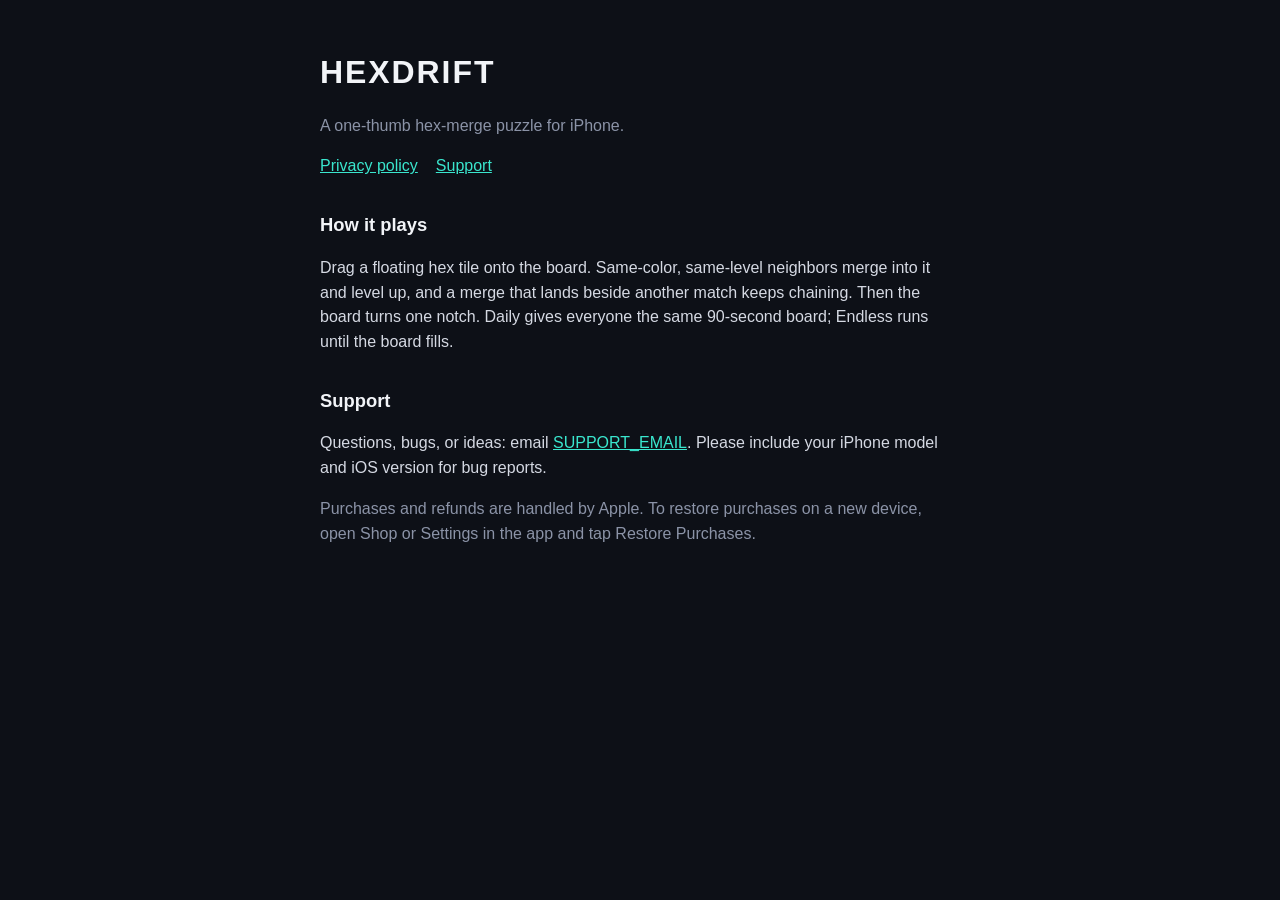
==== index.html @ c7ffd38e "Privacy policy and support pages Co-Authored-By: Claude Fable 5.1 <noreply@anthropic.com>" ====
<!doctype html>
<html lang="en">
<head>
<meta charset="utf-8">
<meta name="viewport" content="width=device-width, initial-scale=1">
<title>Hexdrift</title>
<link rel="stylesheet" href="style.css">
</head>
<body>
<main>
  <h1>HEXDRIFT</h1>
  <p class="dim">A one-thumb hex-merge puzzle for iPhone.</p>
  <nav><a href="privacy.html">Privacy policy</a><a href="#support">Support</a></nav>

  <h2>How it plays</h2>
  <p>Drag a floating hex tile onto the board. Same-color, same-level neighbors merge into it and level up, and a merge that lands beside another match keeps chaining. Then the board turns one notch. Daily gives everyone the same 90-second board; Endless runs until the board fills.</p>

  <h2 id="support">Support</h2>
  <p>Questions, bugs, or ideas: email <a href="mailto:SUPPORT_EMAIL">SUPPORT_EMAIL</a>. Please include your iPhone model and iOS version for bug reports.</p>
  <p class="dim">Purchases and refunds are handled by Apple. To restore purchases on a new device, open Shop or Settings in the app and tap Restore Purchases.</p>
</main>
</body>
</html>
---- style.css ----
:root { color-scheme: dark; }
body { margin: 0; background: #0d1017; color: #f2f4f8; font-family: -apple-system, BlinkMacSystemFont, "Segoe UI", Roboto, sans-serif; line-height: 1.55; }
main { max-width: 640px; margin: 0 auto; padding: 48px 24px 64px; }
h1 { font-size: 2rem; letter-spacing: 0.06em; margin: 0 0 4px; }
h2 { font-size: 1.15rem; margin: 32px 0 8px; }
p, li { color: #d5d9e3; }
.dim { color: #8b93a7; }
a { color: #3ae6ce; }
nav a { margin-right: 18px; }
ul { padding-left: 20px; }
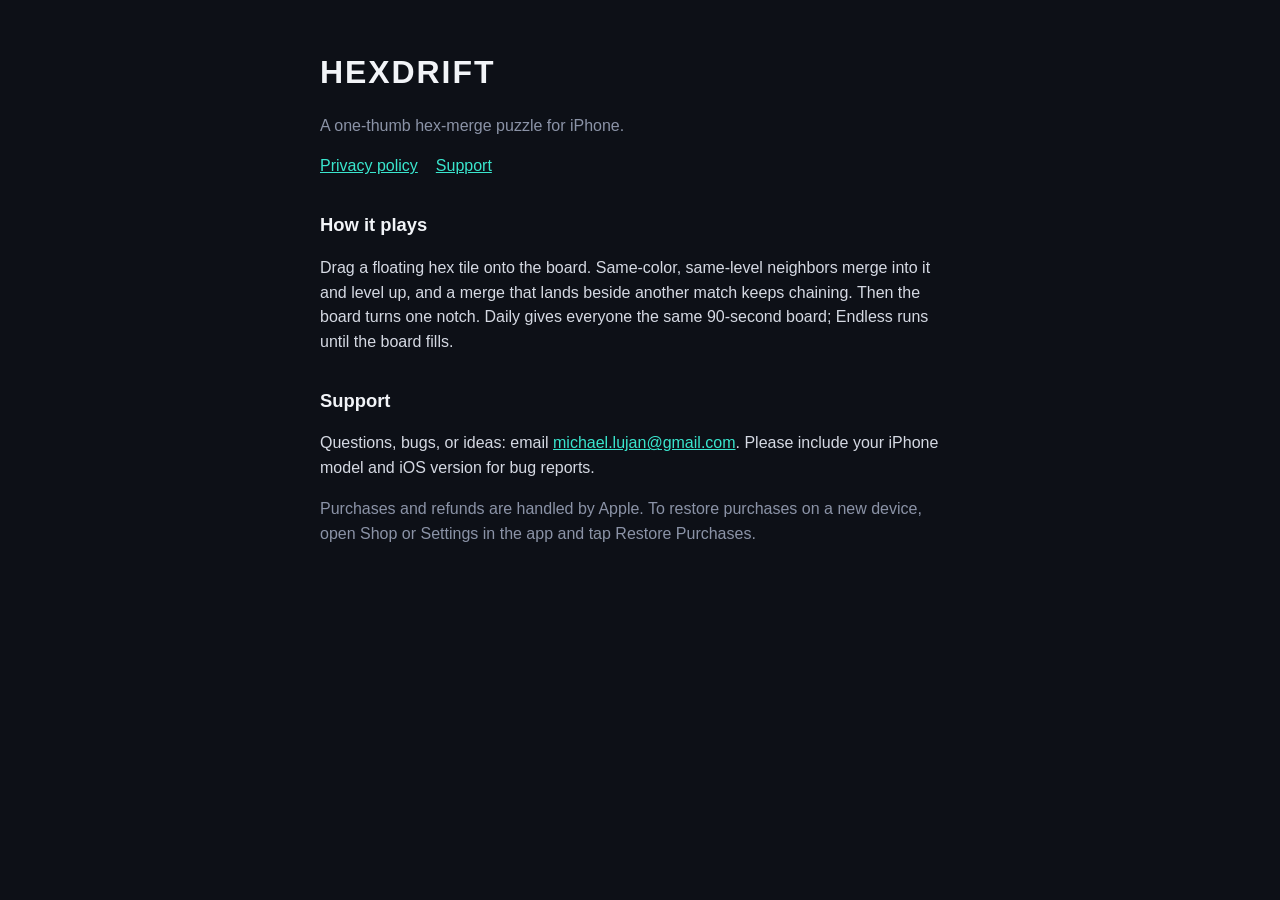
==== commit 56c3f2a7: "Add support email Co-Authored-By: Claude Fable 5.1 <noreply@anthropic.com>" ====
--- a/index.html
+++ b/index.html
@@ -16,7 +16,7 @@
   <p>Drag a floating hex tile onto the board. Same-color, same-level neighbors merge into it and level up, and a merge that lands beside another match keeps chaining. Then the board turns one notch. Daily gives everyone the same 90-second board; Endless runs until the board fills.</p>
 
   <h2 id="support">Support</h2>
-  <p>Questions, bugs, or ideas: email <a href="mailto:SUPPORT_EMAIL">SUPPORT_EMAIL</a>. Please include your iPhone model and iOS version for bug reports.</p>
+  <p>Questions, bugs, or ideas: email <a href="mailto:michael.lujan@gmail.com">michael.lujan@gmail.com</a>. Please include your iPhone model and iOS version for bug reports.</p>
   <p class="dim">Purchases and refunds are handled by Apple. To restore purchases on a new device, open Shop or Settings in the app and tap Restore Purchases.</p>
 </main>
 </body>
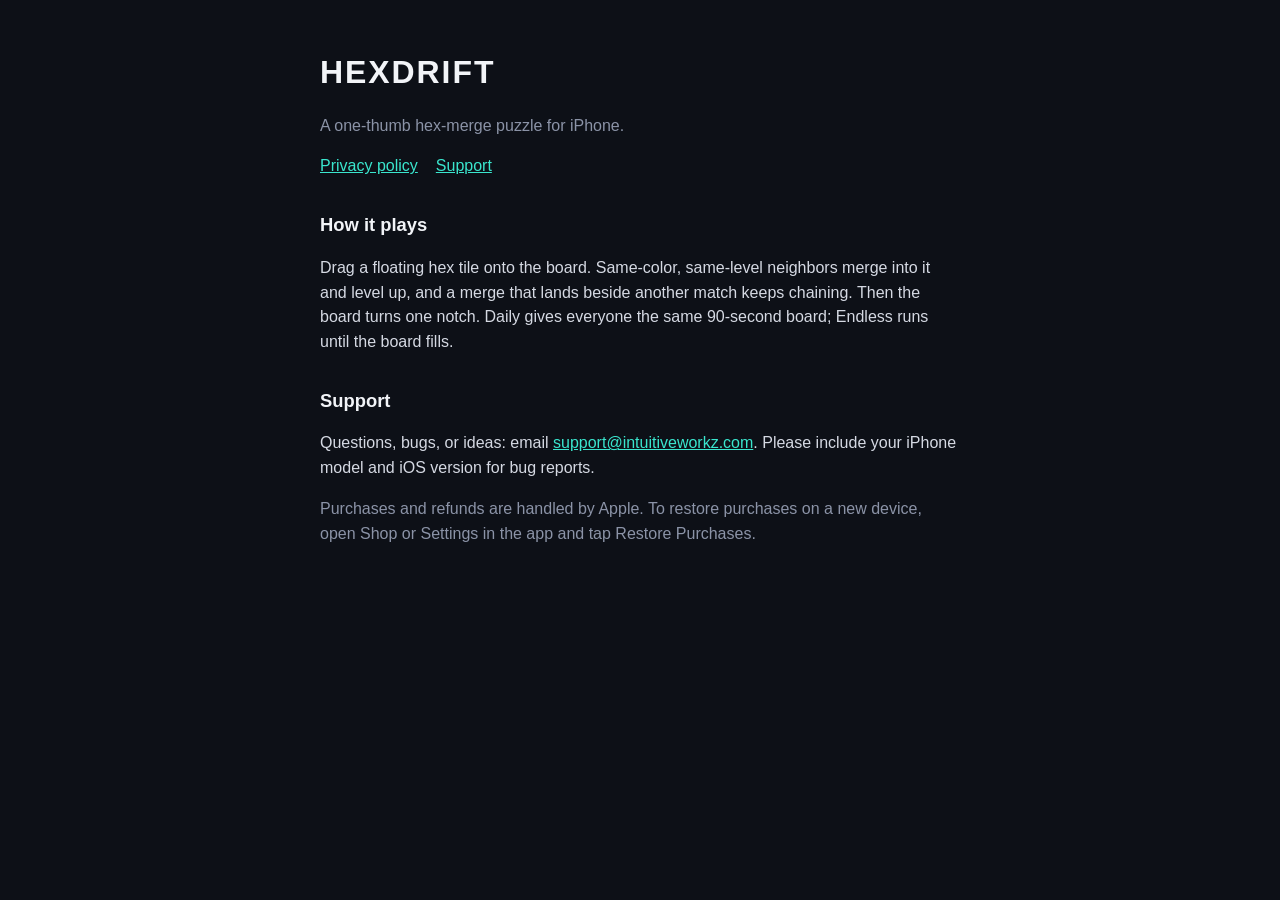
==== commit c3ca4dc9: "Contact: support@intuitiveworkz.com Co-Authored-By: Claude Opus 5.5 <noreply@anthropic.com>" ====
--- a/index.html
+++ b/index.html
@@ -16,7 +16,7 @@
   <p>Drag a floating hex tile onto the board. Same-color, same-level neighbors merge into it and level up, and a merge that lands beside another match keeps chaining. Then the board turns one notch. Daily gives everyone the same 90-second board; Endless runs until the board fills.</p>
 
   <h2 id="support">Support</h2>
-  <p>Questions, bugs, or ideas: email <a href="mailto:michael.lujan@gmail.com">michael.lujan@gmail.com</a>. Please include your iPhone model and iOS version for bug reports.</p>
+  <p>Questions, bugs, or ideas: email <a href="mailto:support@intuitiveworkz.com">support@intuitiveworkz.com</a>. Please include your iPhone model and iOS version for bug reports.</p>
   <p class="dim">Purchases and refunds are handled by Apple. To restore purchases on a new device, open Shop or Settings in the app and tap Restore Purchases.</p>
 </main>
 </body>
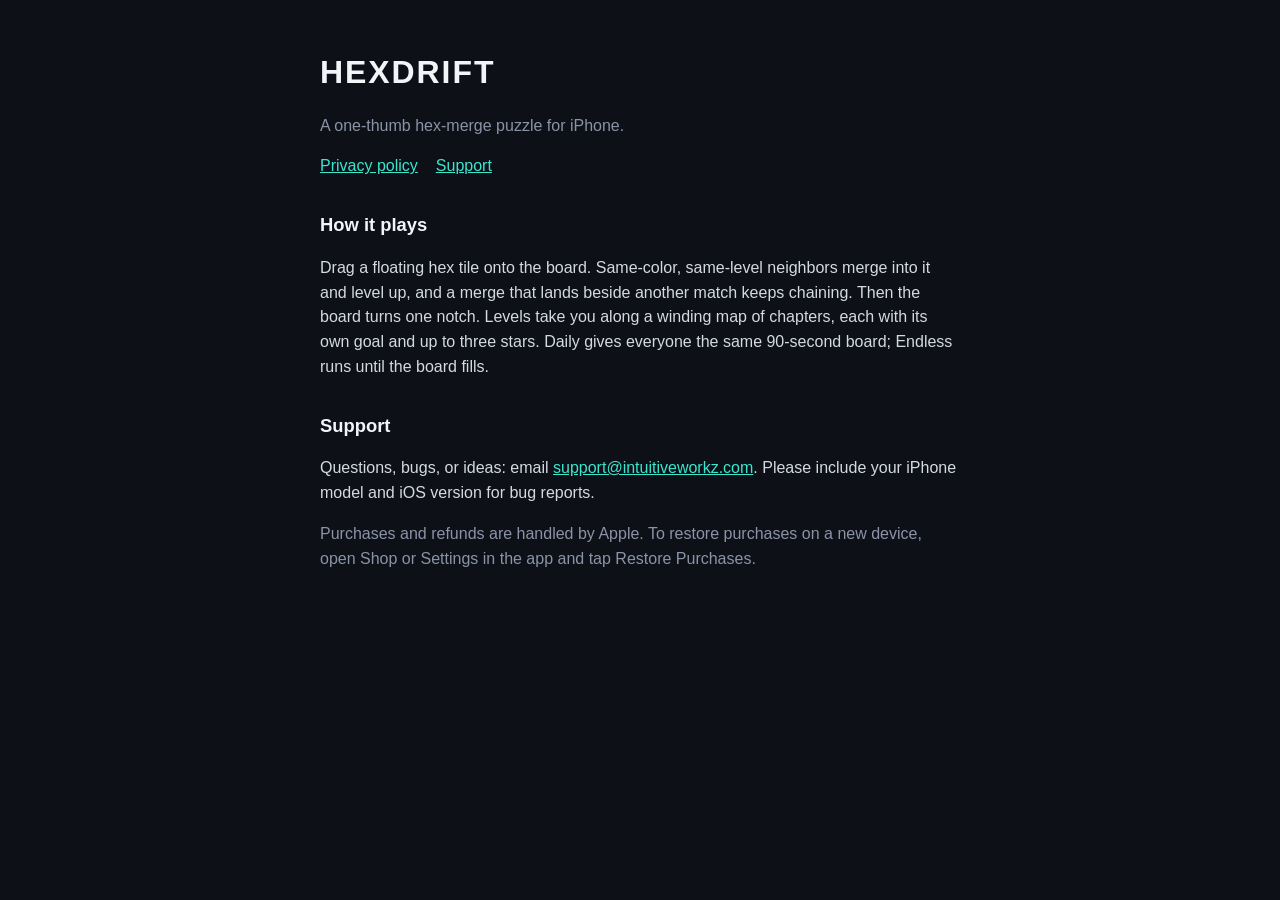
==== commit 16baf0b7: "Home text: Levels and chapters" ====
--- a/index.html
+++ b/index.html
@@ -13,7 +13,7 @@
   <nav><a href="privacy.html">Privacy policy</a><a href="#support">Support</a></nav>
 
   <h2>How it plays</h2>
-  <p>Drag a floating hex tile onto the board. Same-color, same-level neighbors merge into it and level up, and a merge that lands beside another match keeps chaining. Then the board turns one notch. Daily gives everyone the same 90-second board; Endless runs until the board fills.</p>
+  <p>Drag a floating hex tile onto the board. Same-color, same-level neighbors merge into it and level up, and a merge that lands beside another match keeps chaining. Then the board turns one notch. Levels take you along a winding map of chapters, each with its own goal and up to three stars. Daily gives everyone the same 90-second board; Endless runs until the board fills.</p>
 
   <h2 id="support">Support</h2>
   <p>Questions, bugs, or ideas: email <a href="mailto:support@intuitiveworkz.com">support@intuitiveworkz.com</a>. Please include your iPhone model and iOS version for bug reports.</p>
